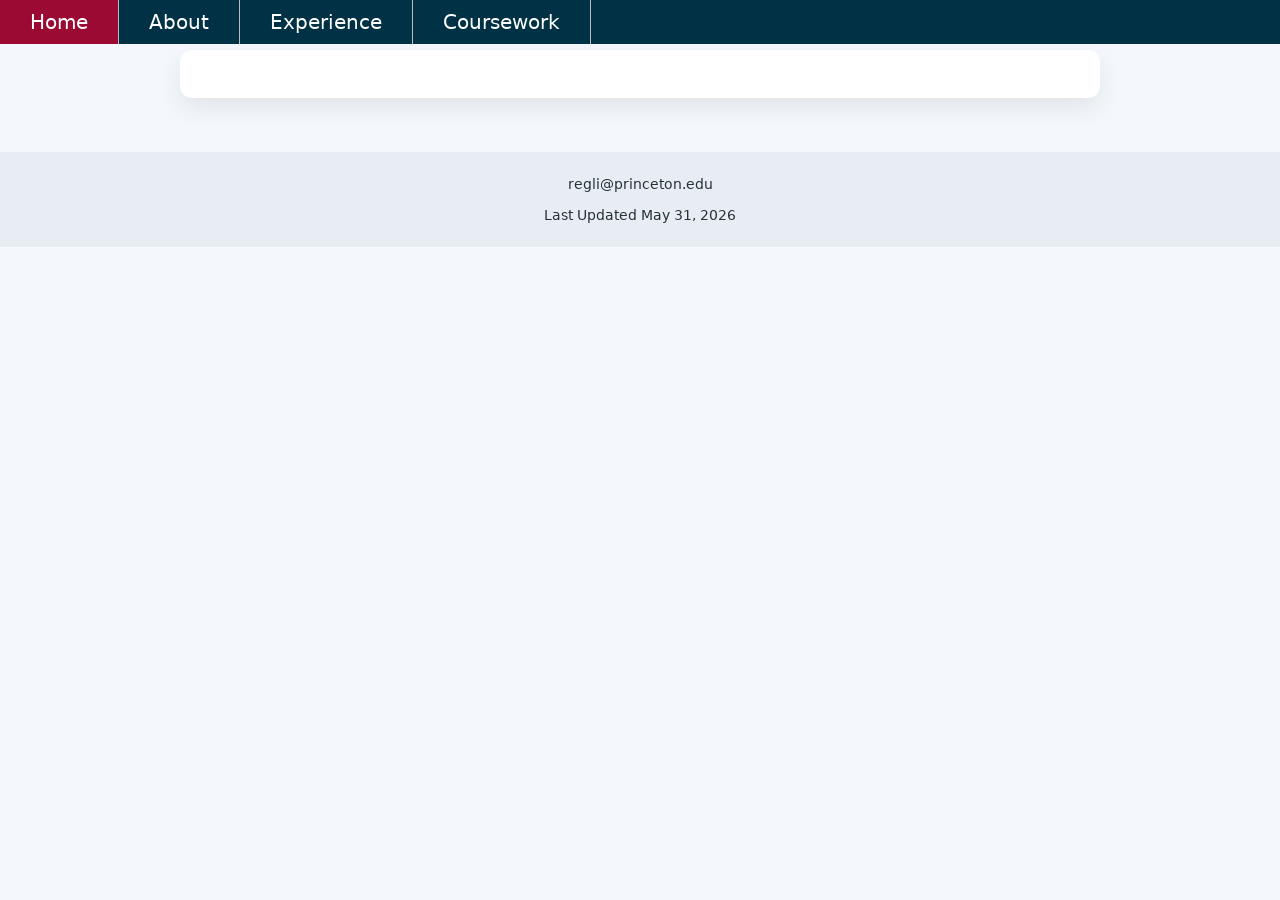
==== index.html @ bd48940a "ah" ====
<!DOCTYPE html>
<html lang ="en">
<head>
<title>Tony Regli</title>
    <meta charset="UTF-8">
    <meta name="viewport" content="width=device-width, initial-scale=1">
    <title>Tony Regli</title>
    <link rel="stylesheet" href="css/styles.css" type="text/css">
</head>


<body>
  <header>
    <ul class="headerList">
      <li><a href = "index.html" class = "active">Home</a></li>
      <li><a href = "about.html">About </a></li>
      <li><a href = "#">Experience</a></li>
      <li><a href = "#">Coursework</a></li>
    </ul>
  </header>

  <main>
    <section>
     
    </section>
  </main>
  
  <footer>
    <p>regli@princeton.edu</p>
    <p>Last Updated May 31, 2026</p>
  </footer>
</body>
</html>
---- css/styles.css ----
* {
  box-sizing: border-box;
}
@font-face{
  font-family: DejavuCustom;
  src: url("/fonts/DejaVuSans.ttf") format("truetype");
  font-weight: normal;
  font-style: normal;
}

body {
  font-family: DejavuCustom, Roboto, sans-serif;
  font-style: normal;
  font-size: 20px;
  margin: 0;
  background: #f4f7fb;
  color: #253238;
}

header {
  color: #fff; /* change color of text */
  padding: 0px 0px 20px 0px; /* first number is distance of text from top */
  margin: 0;
  text-align: center;
}

main {
  max-width: 960px;
  margin: 0 auto;
  padding: 30px 20px;
}

section {
  background: #fff;
  border-radius: 12px;
  padding: 24px;
  margin-bottom: 24px;
  box-shadow: 0 10px 25px rgba(15, 23, 42, 0.08);
}

section h1{
  color: #013145;
  font-size: 1.2rem;
}

section h2 {
  margin-top: 0;
  color: #013145;
}

footer {
  padding: 10px;
  text-align: center;
  background: #e8edf4;
  font-size: 0.9rem;
}

section{
  display: flex;
  gap: 40px;
  overflow: hidden;
}

img{
  max-width: 100;
  height: auto;
  display: block;
}


.rightHalf{
  width: 55%;
}

.leftHalf{
  width:40%;
}


ul.headerList {
  width: 100%;
  list-style-type: none;
  font-size: 20px;
  margin: 0;
  padding: 0;          /* small padding so edge items aren't flush */
  background-color: #013145;
  display: flex;
  align-items: center;
  position: fixed;
  top: 0;
}

ul.headerList li {
  float: left;
  border-right: 1px solid #bbbbbb;
}

ul.headerList li a {
  display: block;
  color: #FFFFFF;
  padding: 10px 30px;
  text-decoration: none;
  transition: background-color 0.2s ease;
}

ul.headerList li a:hover {
  background-color: #cd102e;
}

ul.headerList li a.active {
  background-color: #9b0a33;
}
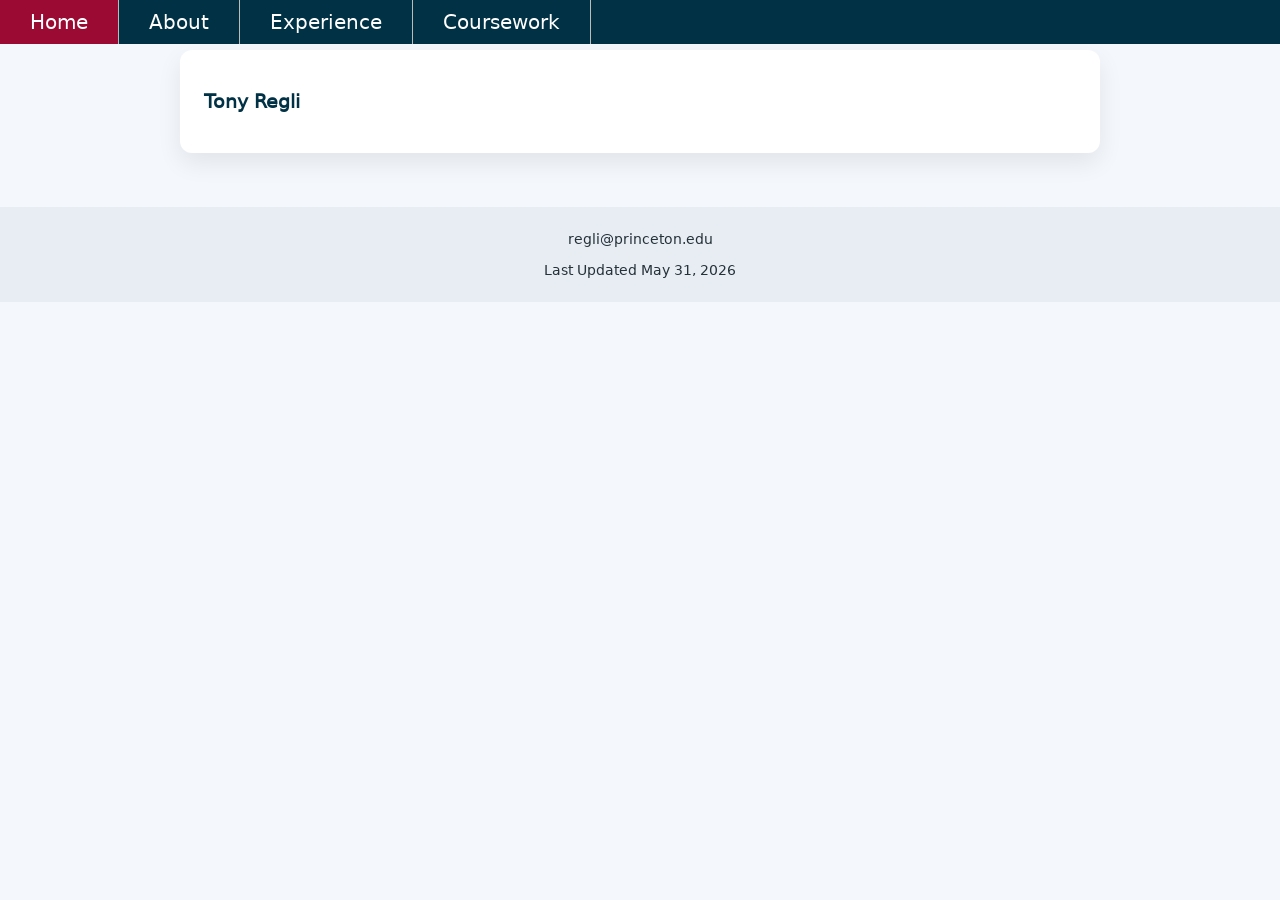
==== commit 23c4d68c: "Update index.html" ====
--- a/index.html
+++ b/index.html
@@ -21,7 +21,8 @@
 
   <main>
     <section>
-     
+      <h1>Tony Regli</h1>
+      <p></p>
     </section>
   </main>
   
--- a/css/styles.css
+++ b/css/styles.css
@@ -72,6 +72,12 @@
   width: 55%;
 }
 
+.rightHalf img{
+  width:100%;
+  height: auto;
+  display: block;
+}
+
 .leftHalf{
   width:40%;
 }
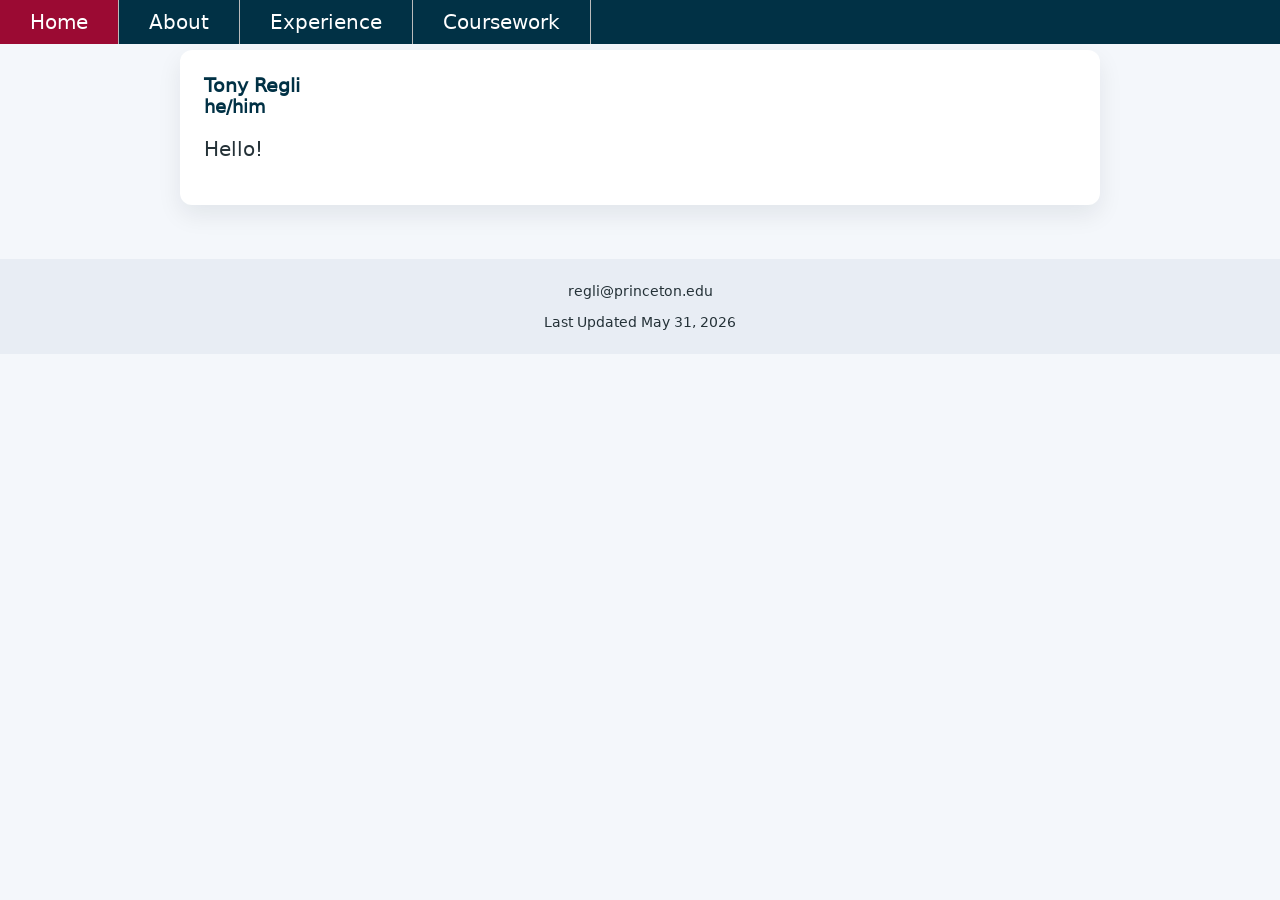
==== commit 3800148b: "ah" ====
--- a/index.html
+++ b/index.html
@@ -21,8 +21,14 @@
 
   <main>
     <section>
-      <h1>Tony Regli</h1>
-      <p></p>
+      <div class = leftHalf>
+          <h1>Tony Regli</h1>
+          <h2>he/him</h2>
+          <p>Hello! </p>
+        </div>
+        <div class = rightHalf>
+            
+        </div>
     </section>
   </main>
   
--- a/css/styles.css
+++ b/css/styles.css
@@ -41,10 +41,12 @@
 section h1{
   color: #013145;
   font-size: 1.2rem;
+  margin: 0;
 }
 
 section h2 {
   margin-top: 0;
+  font-size: 1.1rem;
   color: #013145;
 }
 
@@ -62,7 +64,7 @@
 }
 
 img{
-  max-width: 100;
+  max-width: 100%;
   height: auto;
   display: block;
 }
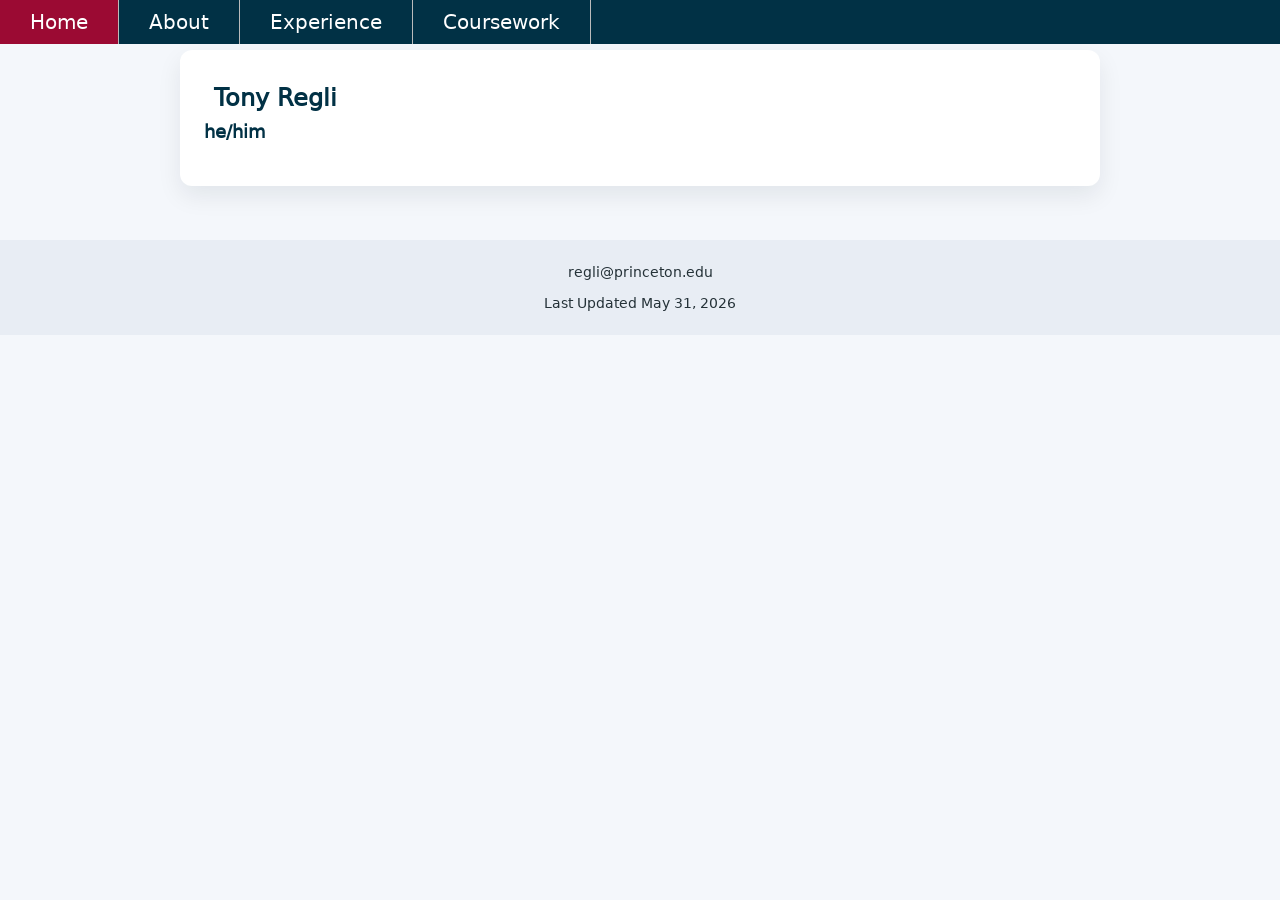
==== commit 447896ba: "ah" ====
--- a/index.html
+++ b/index.html
@@ -24,7 +24,7 @@
       <div class = leftHalf>
           <h1>Tony Regli</h1>
           <h2>he/him</h2>
-          <p>Hello! </p>
+          <p></p>
         </div>
         <div class = rightHalf>
             
--- a/css/styles.css
+++ b/css/styles.css
@@ -40,8 +40,8 @@
 
 section h1{
   color: #013145;
-  font-size: 1.2rem;
-  margin: 0;
+  font-size: 1.5rem;
+  margin: 10px;
 }
 
 section h2 {
@@ -58,9 +58,12 @@
 }
 
 section{
+  overflow: hidden;
+}
+
+.sectionBody{
   display: flex;
-  gap: 40px;
-  overflow: hidden;
+  gap: 20px;
 }
 
 img{
@@ -71,7 +74,7 @@
 
 
 .rightHalf{
-  width: 55%;
+  width: 50%;
 }
 
 .rightHalf img{
@@ -81,9 +84,14 @@
 }
 
 .leftHalf{
-  width:40%;
+  width:50%;
 }
 
+.leftHalf img{
+  width:100%;
+  height:auto;
+  display:block;
+}
 
 ul.headerList {
   width: 100%;
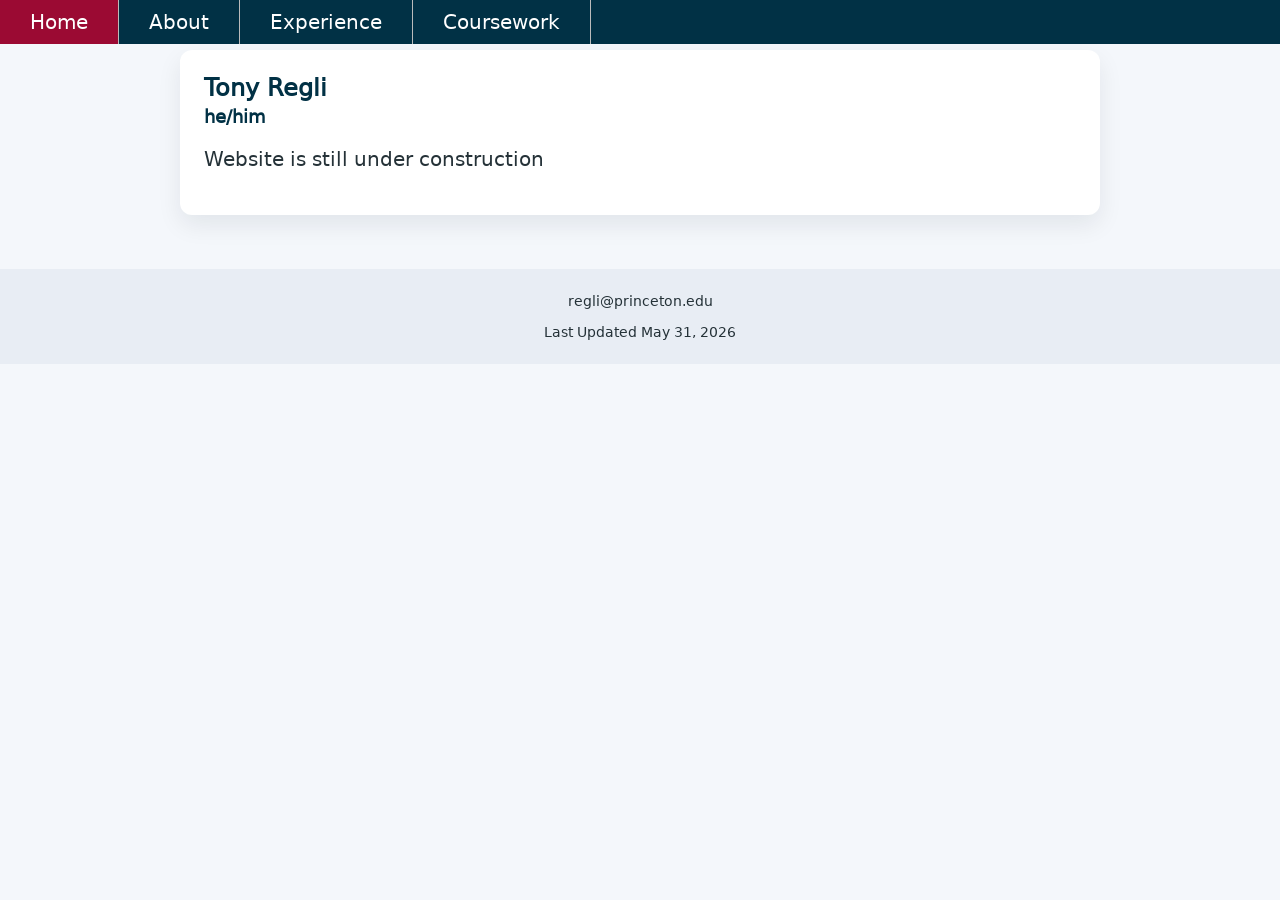
==== commit 1cf768c8: "Update index.html" ====
--- a/index.html
+++ b/index.html
@@ -14,17 +14,17 @@
     <ul class="headerList">
       <li><a href = "index.html" class = "active">Home</a></li>
       <li><a href = "about.html">About </a></li>
-      <li><a href = "#">Experience</a></li>
-      <li><a href = "#">Coursework</a></li>
+      <li><a href = "experience.html">Experience</a></li>
+      <li><a href = "coursework.html">Coursework</a></li>
     </ul>
   </header>
 
   <main>
     <section>
       <div class = leftHalf>
-          <h1>Tony Regli</h1>
+          <h1 class = "homeH1">Tony Regli</h1>
           <h2>he/him</h2>
-          <p></p>
+          <p>Website is still under construction</p>
         </div>
         <div class = rightHalf>
             
--- a/css/styles.css
+++ b/css/styles.css
@@ -41,7 +41,20 @@
 section h1{
   color: #013145;
   font-size: 1.5rem;
-  margin: 10px;
+  margin: 0;
+}
+
+.homeH1{
+  color: #013145;
+  font-size: 1.5rem;
+  padding-bottom: 5px;
+}
+
+.aboutH1{
+  color: #013145;
+  font-size: 1.5rem;
+  padding-bottom: 10px;
+  margin: 20px;
 }
 
 section h2 {
@@ -74,7 +87,7 @@
 
 
 .rightHalf{
-  width: 50%;
+  width: 40%;
 }
 
 .rightHalf img{
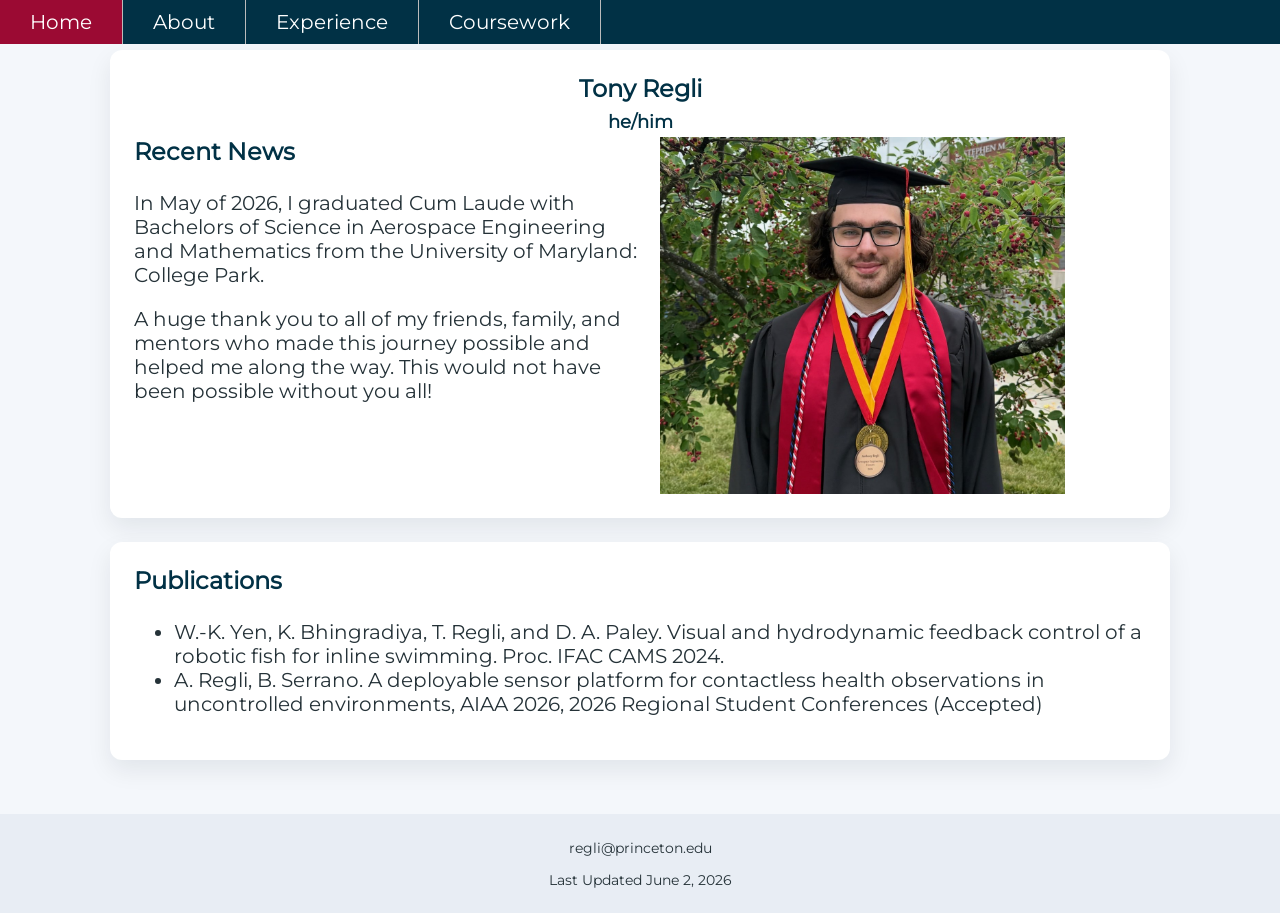
==== commit b2cb0aa0: "finished" ====
--- a/index.html
+++ b/index.html
@@ -21,20 +21,40 @@
 
   <main>
     <section>
-      <div class = leftHalf>
-          <h1 class = "homeH1">Tony Regli</h1>
-          <h2>he/him</h2>
-          <p>Website is still under construction</p>
-        </div>
-        <div class = rightHalf>
+      <center><h1 class = "homeH1">Tony Regli</h1>
+            <h2>he/him</h2></center>
+      <div class = "sectionBody">
             
-        </div>
+            <div class = "leftHalf">
+                <h1 class="homeH1"> Recent News</h1>
+                <p>In May of 2026, I graduated Cum Laude with Bachelors of Science in Aerospace Engineering and Mathematics
+                  from the University of Maryland: College Park.
+                </p>
+                <p>A huge thank you to all of my friends, family, and mentors who made this journey possible and helped me along the way.
+                  This would not have been possible without you all!
+                </p>
+            </div>
+            <div class = "rightHalf">  
+              <img src="images/grad.png" alt = "Standing in front of a missile at Hill AFB">
+            </div>
+      </div>
+    </section>
+
+
+    <section>
+      <h1 class = "homeH1">Publications</h1>
+            <ul>
+              <li>W.-K. Yen, K. Bhingradiya, T. Regli, and D. A. Paley. Visual and hydrodynamic feedback control of a robotic fish for inline
+swimming. Proc. IFAC CAMS 2024.</li>
+              <li>A. Regli, B. Serrano. A deployable sensor platform for contactless health observations in uncontrolled environments, AIAA 2026, 2026 Regional Student Conferences (Accepted)</li>
+            </ul>
+      
     </section>
   </main>
   
   <footer>
     <p>regli@princeton.edu</p>
-    <p>Last Updated May 31, 2026</p>
+    <p>Last Updated June 2, 2026</p>
   </footer>
 </body>
 </html>
--- a/css/styles.css
+++ b/css/styles.css
@@ -8,8 +8,15 @@
   font-style: normal;
 }
 
+@font-face{
+  font-family: Montserrat;
+  src: url("/fonts/Montserrat/Montserrat-VariableFont_wght.ttf") format("truetype");
+  font-weight: normal;
+  font-style: normal;
+}
+
 body {
-  font-family: DejavuCustom, Roboto, sans-serif;
+  font-family: Montserrat, Roboto, sans-serif;
   font-style: normal;
   font-size: 20px;
   margin: 0;
@@ -25,7 +32,7 @@
 }
 
 main {
-  max-width: 960px;
+  max-width: 1100px;
   margin: 0 auto;
   padding: 30px 20px;
 }
@@ -38,6 +45,15 @@
   box-shadow: 0 10px 25px rgba(15, 23, 42, 0.08);
 }
 
+.subsection {
+  margin-top: 30px;
+  background: #DDDDDD;
+  border-radius: 12px;
+  padding: 24px;
+  margin-bottom: 24px;
+  box-shadow: 0 10px 25px rgba(15, 23, 42, 0.08);
+}
+
 section h1{
   color: #013145;
   font-size: 1.5rem;
@@ -58,7 +74,8 @@
 }
 
 section h2 {
-  margin-top: 0;
+  margin-top: 3px;;
+  margin-bottom: 5px;
   font-size: 1.1rem;
   color: #013145;
 }
@@ -90,6 +107,12 @@
   width: 40%;
 }
 
+.rightHalf p{
+  margin: 0;
+  padding-bottom: 10px;
+
+}
+
 .rightHalf img{
   width:100%;
   height: auto;
@@ -101,6 +124,61 @@
 }
 
 .leftHalf img{
+  width:100%;
+  height:auto;
+  display:block;
+}
+
+
+.rightHalfClass{
+  width: 100%;
+}
+
+.rightHalfClass p{
+  margin: 0;
+  text-align: center;
+  padding-bottom: 10px;
+
+}
+
+.rightHalfClass img{
+  width:100%;
+  height: auto;
+  display: block;
+}
+
+.leftHalfClass{
+  width:70%;
+}
+
+.leftHalfClass img{
+  width:100%;
+  height:auto;
+  display:block;
+}
+
+.rightHalfClass2{
+  width: 70%;
+}
+
+.rightHalfClass2 p{
+  margin: 0;
+  text-align: center;
+  padding-bottom: 10px;
+
+}
+
+.rightHalfClass2 img{
+  width:100%;
+  height: auto;
+  display: block;
+}
+
+.leftHalfClass2{
+  width:100%;
+}
+
+.leftHalfClass2 img{
   width:100%;
   height:auto;
   display:block;
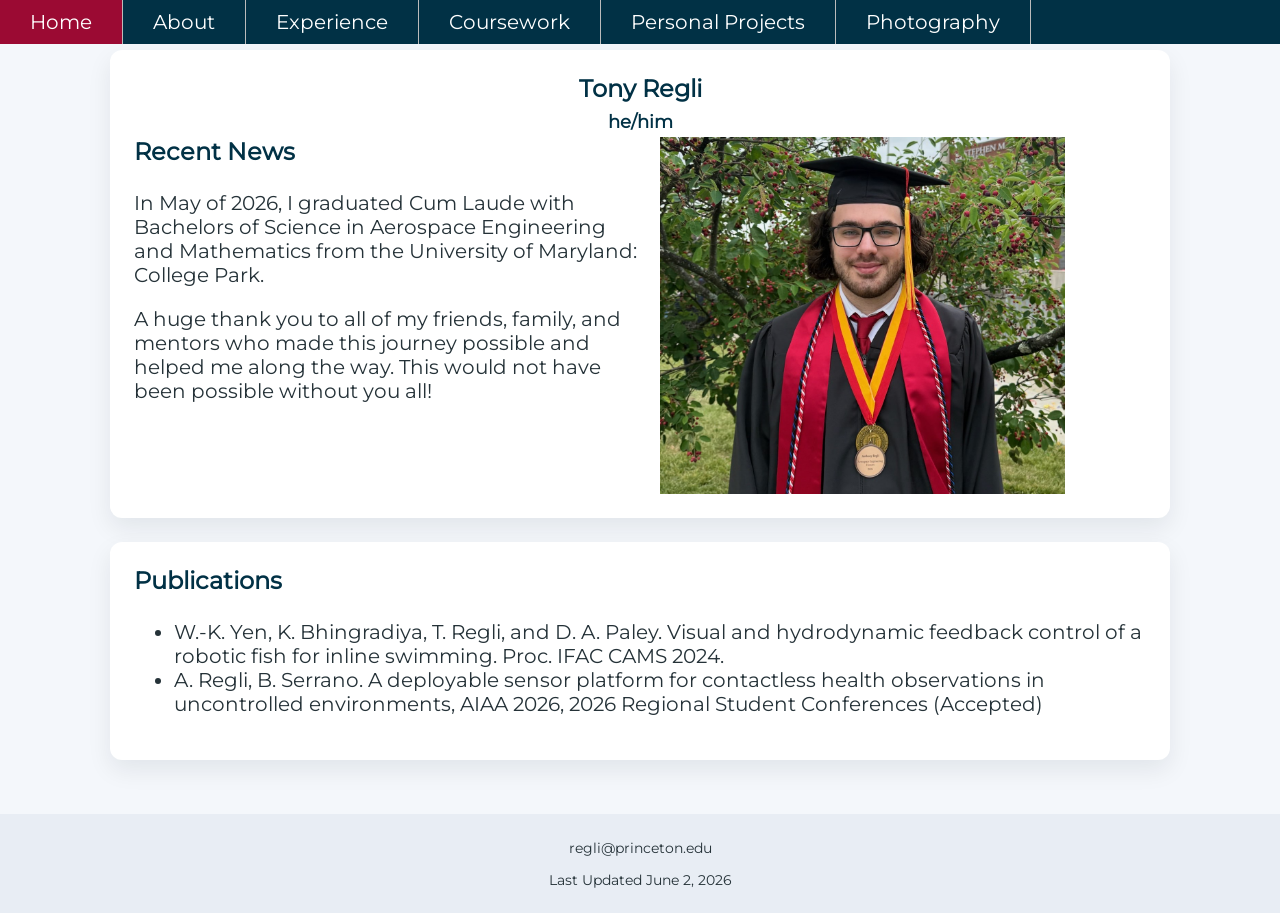
==== commit 2b04a126: "added photography page" ====
--- a/index.html
+++ b/index.html
@@ -16,6 +16,8 @@
       <li><a href = "about.html">About </a></li>
       <li><a href = "experience.html">Experience</a></li>
       <li><a href = "coursework.html">Coursework</a></li>
+      <li><a href = "projects.html"> Personal Projects</a></li>
+      <li><a href = "photography.html"> Photography</a></li>
     </ul>
   </header>
 
--- a/css/styles.css
+++ b/css/styles.css
@@ -15,6 +15,10 @@
   font-style: normal;
 }
 
+
+
+
+
 body {
   font-family: Montserrat, Roboto, sans-serif;
   font-style: normal;
@@ -22,6 +26,12 @@
   margin: 0;
   background: #f4f7fb;
   color: #253238;
+}
+
+.photoWall {
+  display: flex;
+  gap: 20px;
+  margin-bottom: 10px;
 }
 
 header {
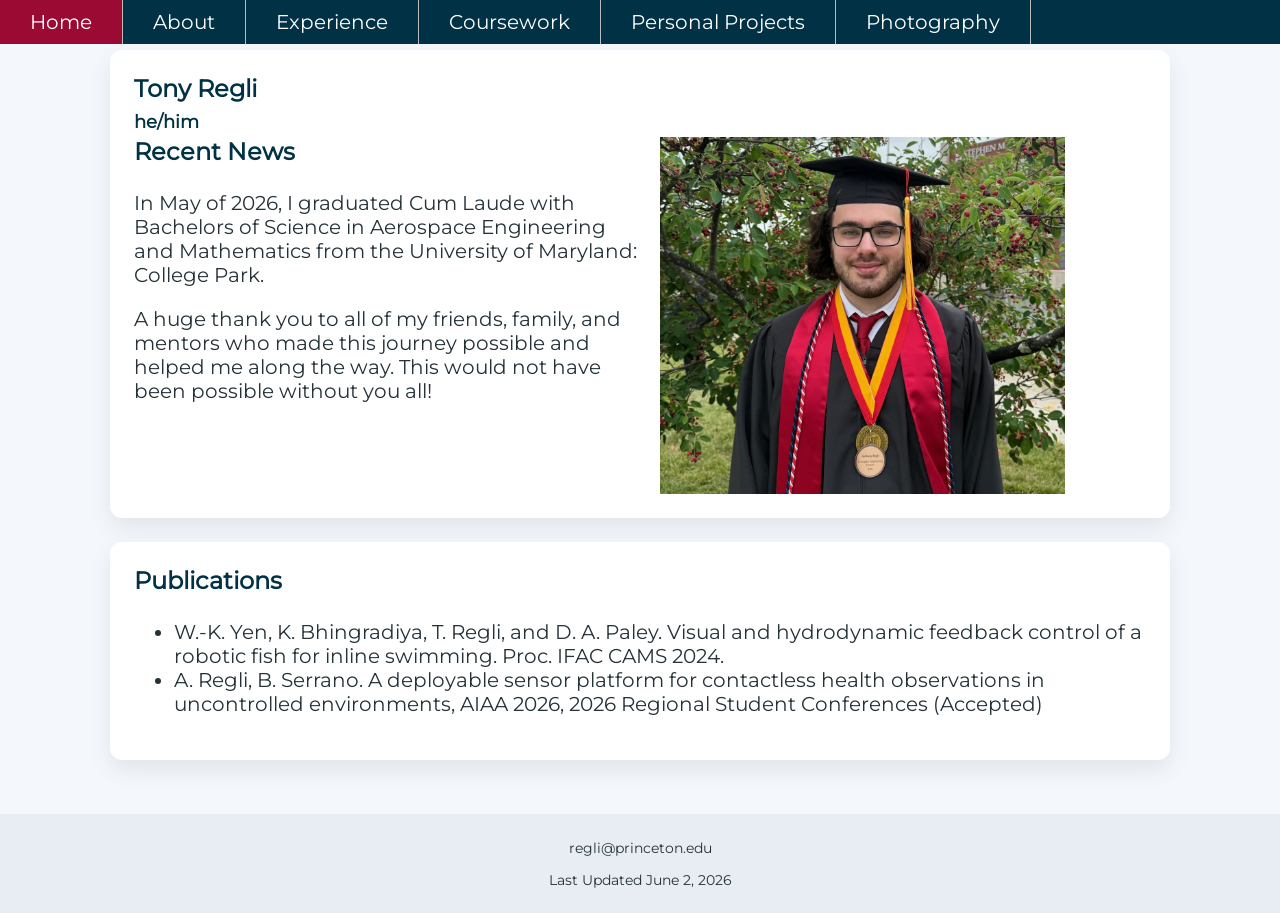
==== commit c1584e5c: "fixed up" ====
--- a/index.html
+++ b/index.html
@@ -23,8 +23,8 @@
 
   <main>
     <section>
-      <center><h1 class = "homeH1">Tony Regli</h1>
-            <h2>he/him</h2></center>
+      <h1 class = "homeH1">Tony Regli</h1>
+      <h2>he/him</h2>
       <div class = "sectionBody">
             
             <div class = "leftHalf">
--- a/css/styles.css
+++ b/css/styles.css
@@ -14,8 +14,6 @@
   font-weight: normal;
   font-style: normal;
 }
-
-
 
 
 
@@ -83,6 +81,19 @@
   margin: 20px;
 }
 
+h1 {
+  color: #013145;
+  font-size: 1.5rem;
+  margin: 0;
+}
+
+h2 {
+  margin-top: 3px;;
+  margin-bottom: 5px;
+  font-size: 1.1rem;
+  color: #013145;
+}
+
 section h2 {
   margin-top: 3px;;
   margin-bottom: 5px;
@@ -117,6 +128,11 @@
   width: 40%;
 }
 
+.rightHalf h1{
+  margin:0;
+}
+
+
 .rightHalf p{
   margin: 0;
   padding-bottom: 10px;
@@ -133,6 +149,10 @@
   width:50%;
 }
 
+.leftHalf h1{
+  margin: 0;
+}
+
 .leftHalf img{
   width:100%;
   height:auto;
@@ -148,7 +168,10 @@
   margin: 0;
   text-align: center;
   padding-bottom: 10px;
-
+}
+
+.rightHalfClass h1{
+  margin: 0;
 }
 
 .rightHalfClass img{
@@ -159,6 +182,10 @@
 
 .leftHalfClass{
   width:70%;
+}
+
+.leftHalfClass h1{
+  margin: 0;
 }
 
 .leftHalfClass img{
